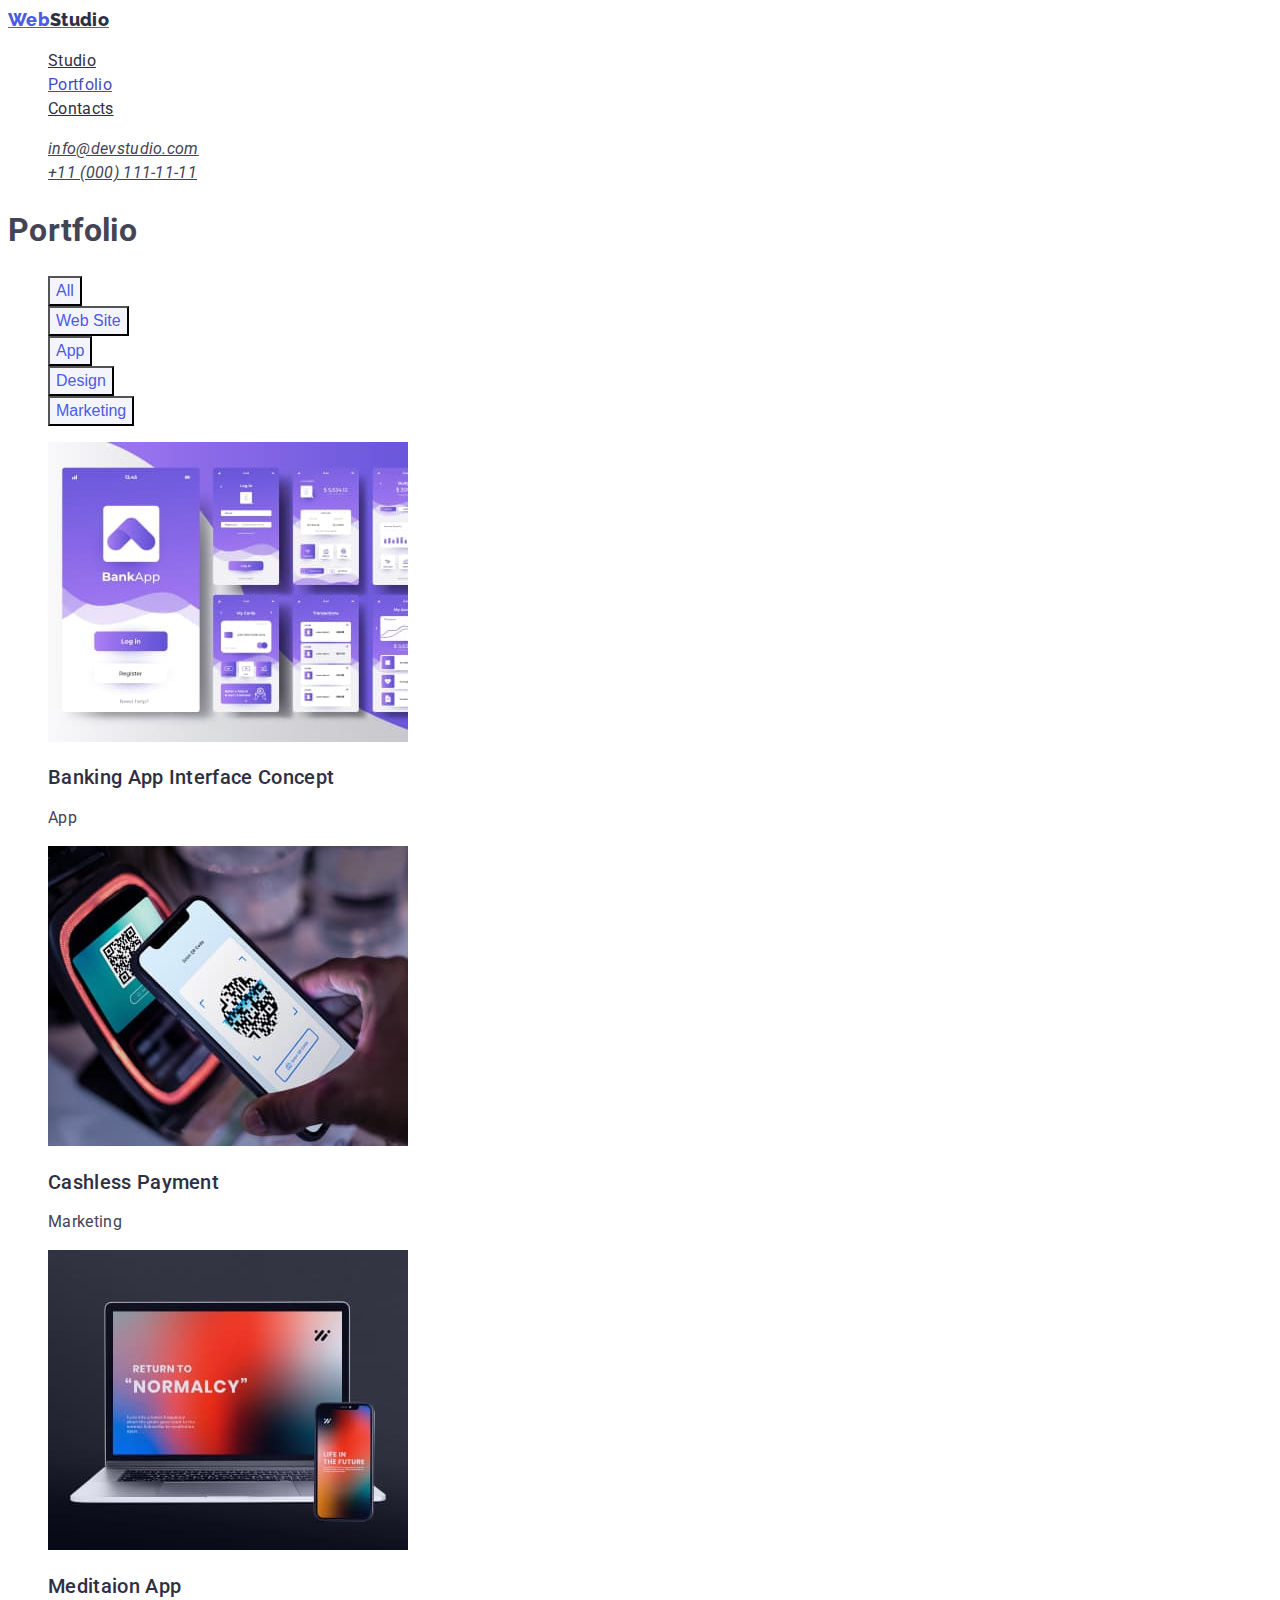
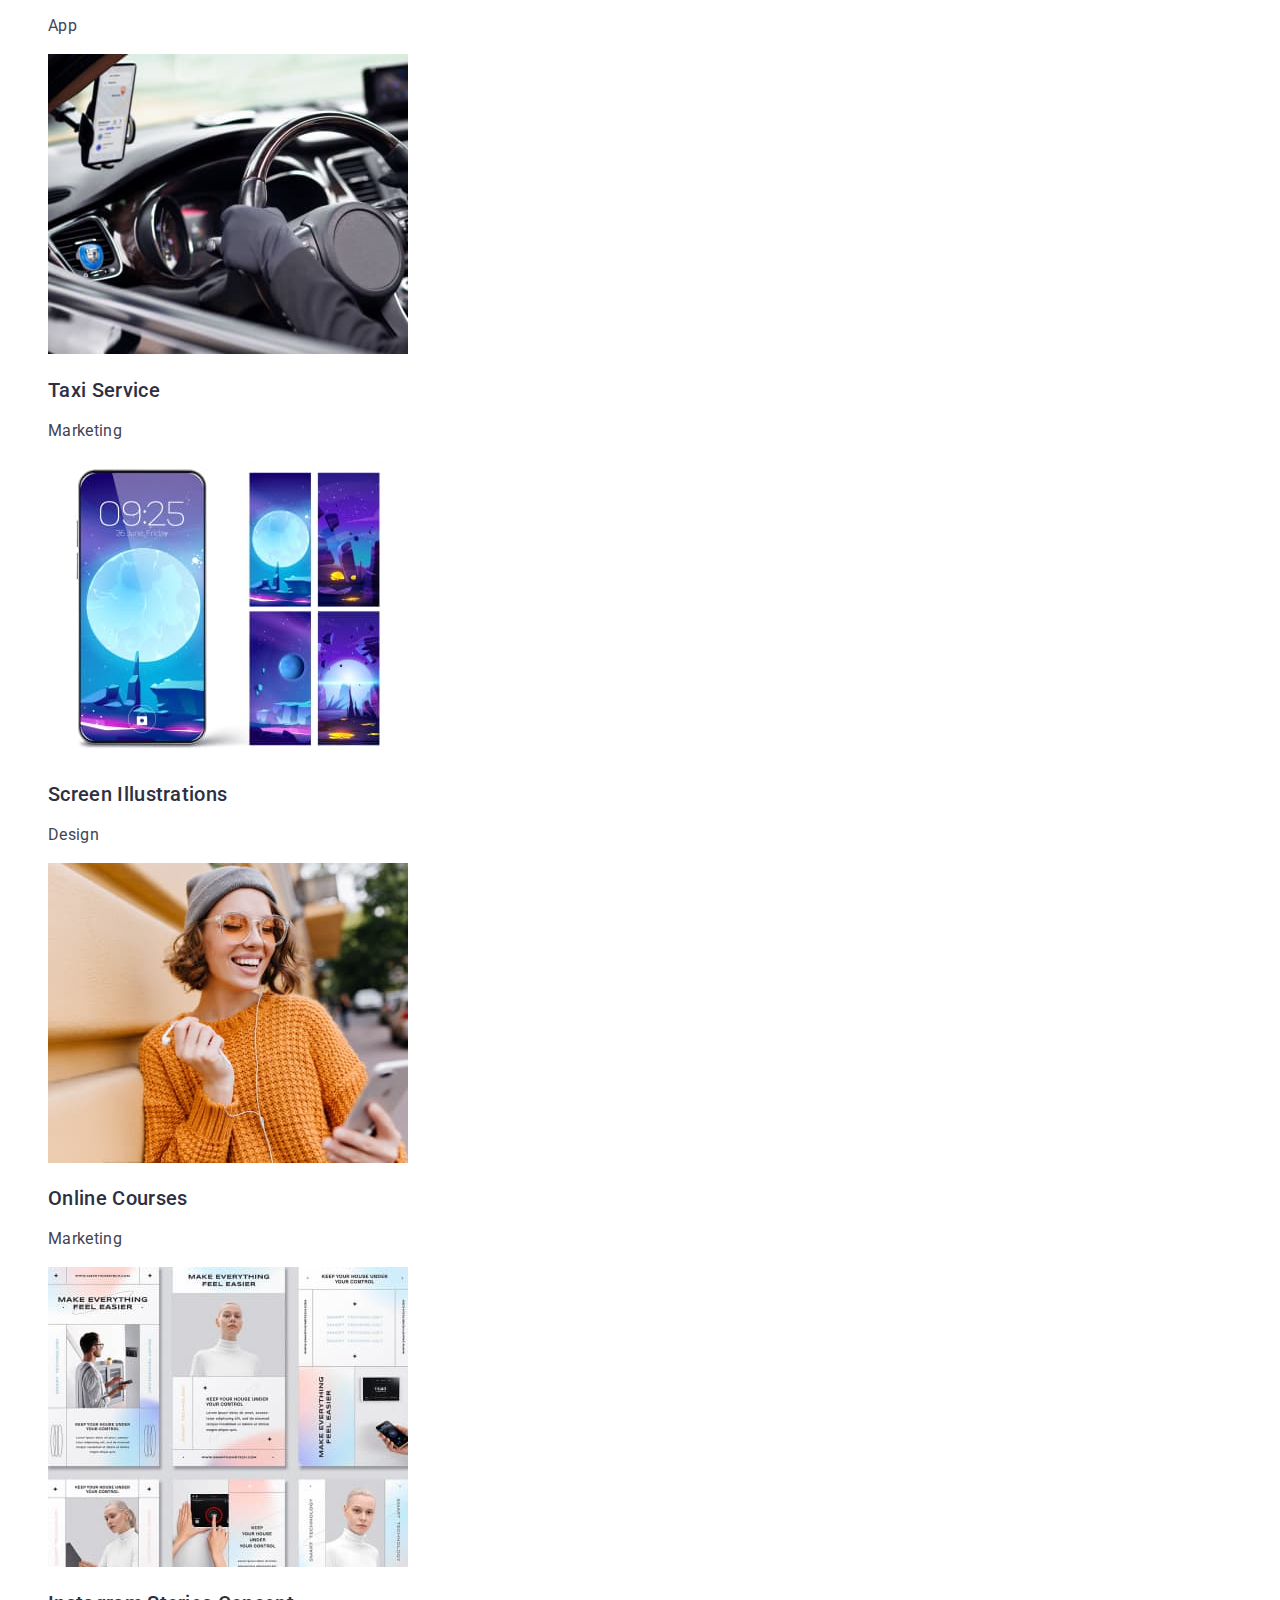
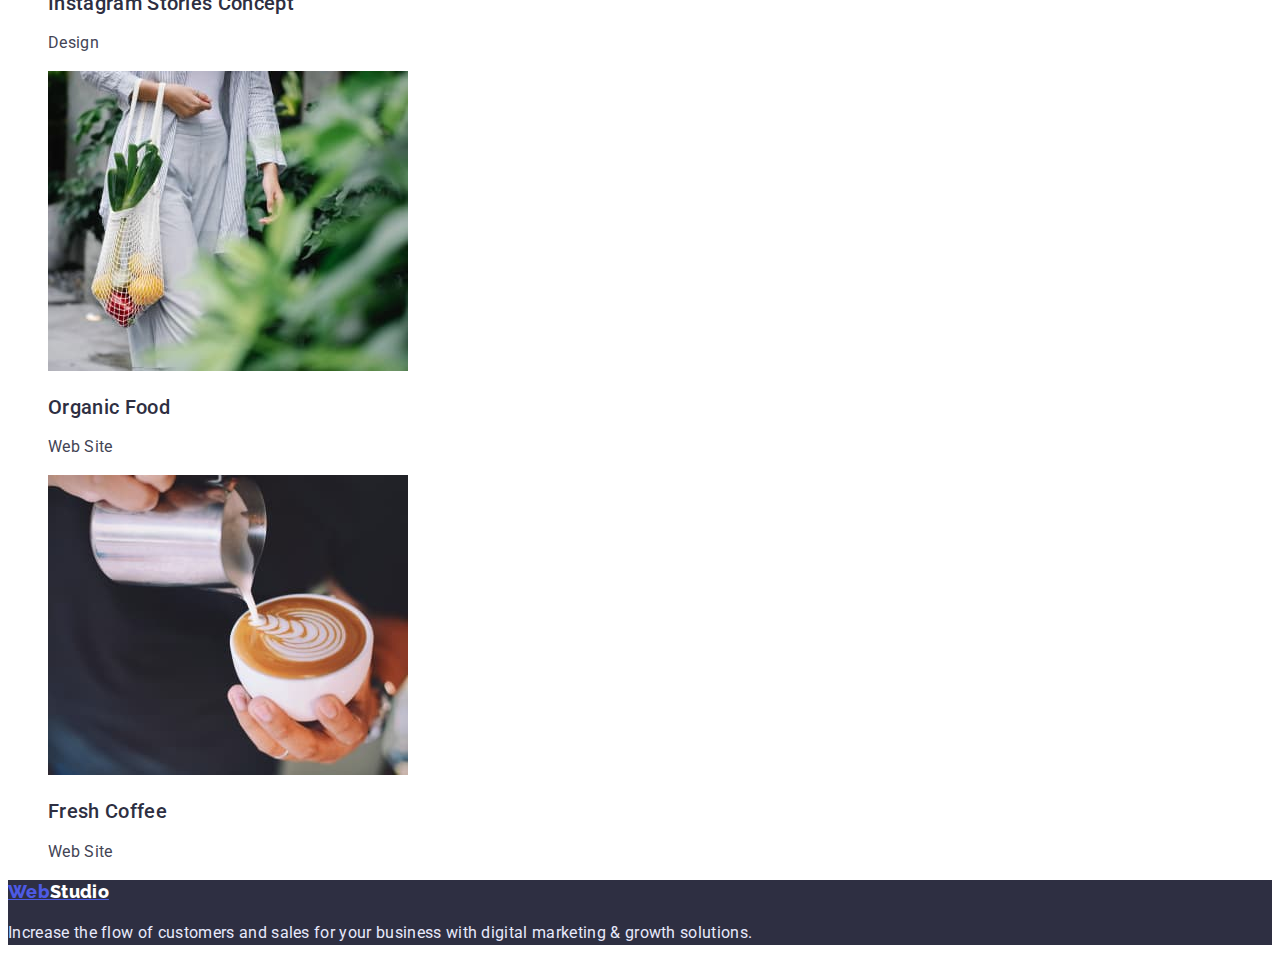
==== portfolio.html @ 9d426215 "homework 2" ====
<!DOCTYPE html>
<html lang="en">
  <head>
    <meta charset="UTF-8" />
    <meta http-equiv="X-UA-Compatible" content="IE=edge" />
    <meta name="viewport" content="width=device-width, initial-scale=1.0" />
    <title>Web Studio</title>
    <link rel="preconnect" href="https://fonts.googleapis.com" />
    <link rel="preconnect" href="https://fonts.gstatic.com" crossorigin />
    <link
      href="https://fonts.googleapis.com/css2?family=Raleway:wght@800&family=Roboto:wght@400;500;700&display=swap"
      rel="stylesheet"
    />
    <link rel="stylesheet" href="./css/styles.css" />
  </head>
  <body>
    <header>
      <nav>
        <a href="/index.html" class="logo"
          >Web<span class="logo-right">Studio</span></a
        >
        <ul class="site-nav list">
          <li><a href="/index.html" class="link">Studio</a></li>
          <li><a href="./portfolio.html" class="link current">Portfolio</a></li>
          <li><a href="" class="link">Contacts</a></li>
        </ul>
      </nav>

      <address>
        <ul class="contacts list">
          <li>
            <a href="mailto:info@devstudio.com" class="contacts-link"
              >info@devstudio.com</a
            >
          </li>
          <li>
            <a href="tel:+110001111111" class="contacts-link"
              >+11 (000) 111-11-11</a
            >
          </li>
        </ul>
      </address>
    </header>
    <main>
      <section class="section">
        <h1>Portfolio</h1>
        <ul class="site-nav list">
          <li><button class="section-button" type="button">All</button></li>
          <li>
            <button class="section-button" type="button">Web Site</button>
          </li>
          <li>
            <button class="section-button" type="button">App</button>
          </li>
          <li><button class="section-button" type="button">Design</button></li>
          <li>
            <button class="section-button" type="button">Marketing</button>
          </li>
        </ul>

        <!-- projects -->

        <ul class="list">
          <li>
            <img
              src="images/img.jpg1.jpg"
              alt="Banking App Interface Concept"
            />
            <h2 class="projects-title">Banking App Interface Concept</h2>
            <p class="projects-description">App</p>
          </li>
          <li>
            <img src="images/img.jpg2.jpg" alt="Cashless Payment" />

            <h2 class="projects-title">Cashless Payment</h2>
            <p class="projects-description">Marketing</p>
          </li>
          <li>
            <img src="images/img.jpg3.jpg" alt="Meditaion App" />
            <h2 class="projects-title">Meditaion App</h2>
            <p class="projects-description">App</p>
          </li>

          <li>
            <img src="images/img.jpg4.jpg" alt="Taxi Service" />

            <h2 class="projects-title">Taxi Service</h2>
            <p class="projects-description">Marketing</p>
          </li>
          <li>
            <img src="images/img.jpg5.jpg" alt="Screen Illustrations" />
            <h2 class="projects-title">Screen Illustrations</h2>
            <p class="projects-description">Design</p>
          </li>
          <li>
            <img src="images/img.jpg6.jpg" alt="Online Courses" />
            <h2 class="projects-title">Online Courses</h2>
            <p class="projects-description">Marketing</p>
          </li>

          <li>
            <img src="images/img.jpg7.jpg" alt="Instagram Stories Concept" />
            <h2 class="projects-title">Instagram Stories Concept</h2>
            <p class="projects-description">Design</p>
          </li>
          <li>
            <img src="images/img.jpg8.jpg" alt="Organic Food" />
            <h2 class="projects-title">Organic Food</h2>
            <p class="projects-description">Web Site</p>
          </li>
          <li>
            <img src="images/img.png9.jpg" alt="Fresh Coffee" />
            <h2 class="projects-title">Fresh Coffee</h2>
            <p class="projects-description">Web Site</p>
          </li>
        </ul>
      </section>
    </main>
    <footer class="page-footer">
      <div class="logo-group">
        <a href="/index.html" class="logo light-theme"
          >Web<span class="logo-right">Studio</span></a
        >
        <p class="text">
          Increase the flow of customers and sales for your business with
          digital marketing & growth solutions.
        </p>
      </div>
    </footer>
  </body>
</html>
---- css/styles.css ----
:root {
  --primary-text-color: #434455;
  --secondary-text-color: #e7e9fc;

  --secondary-background-color: #f4f4fd;

  --blue-color: #2e2f42;
  --accent-color: #4d5ae5;
  --white-color: #ffffff;
}

body {
  background-color: var(--white-color);
  color: var(--primary-text-color);

  font-family: Roboto, sans-serif;
  letter-spacing: 0.02em;
  font-size: 16px;
  line-height: 1.5;
}
.list {
  list-style: none;
}

/* 📌===logo */

.logo {
  color: var(--accent-color);

  font-family: 'Raleway';
  font-weight: 800;
  font-size: 18px;
  line-height: 1.3;
}
.logo-right {
  color: var(--blue-color);
}
.logo.light-theme > .logo-right {
  color: var(--white-color);
}

/*📌=== site-nav */

.site-nav .link {
  color: var(--blue-color);
}
.site-nav .link:hover,
.site-nav .link:focus,
.site-nav .link.current {
  color: #404bbf;
}

/*📌===contacts */

.contacts-link {
  color: var(--primary-text-color);
}
.contacts-link:hover,
.contacts-link:focus {
  color: #404bbf;
}

/*📌=== hero  */

.hero {
  background-color: var(--blue-color);
  text-align: center;
}
.hero-title {
  color: var(--white-color);
  font-weight: 700;
  font-size: 56px;
  line-height: 1.07;
}
.hero-button {
  background-color: var(--accent-color);
  color: var(--white-color);
  font-weight: 500;
  font-size: 16px;
  line-height: 1.5;
}

.hero-button:hover,
.hero-button:focus {
  background: #404bbf;
}
/* 📌===advantages */

.advantages-title {
  color: var(--blue-color);
  font-weight: 500;
  font-size: 20px;
  line-height: 1.2;
}

/* 📌 ===work examples */

.section-title {
  color: var(--blue-color);
  font-weight: 500;
  font-size: 20px;
  line-height: 1.2;
  text-align: center;
}

/* 📌 === Our Team */

.our-team {
  background: #f4f4fd;
}
.staff-title {
  color: var(--blue-color);
}

/* 📌 === footer  */

.page-footer {
  background-color: var(--blue-color);
}

.logo-group > .text {
  color: var(--secondary-text-color);
}

/*============ second page */
.section-button {
  background: #f4f4fd;
  color: #4d5ae5;

  font-weight: 500;
  font-size: 16px;
  line-height: 1.5;
}
.section-button:hover,
.section-button:focus {
  background: #404bbf;
  color: #ffffff;
}
/*============== projects */
.projects-title {
  color: var(--blue-color);
  font-weight: 500;
  font-size: 20px;
  line-height: 1.2;
}
.projects-description {
  color: var(--primary-text-color);
}
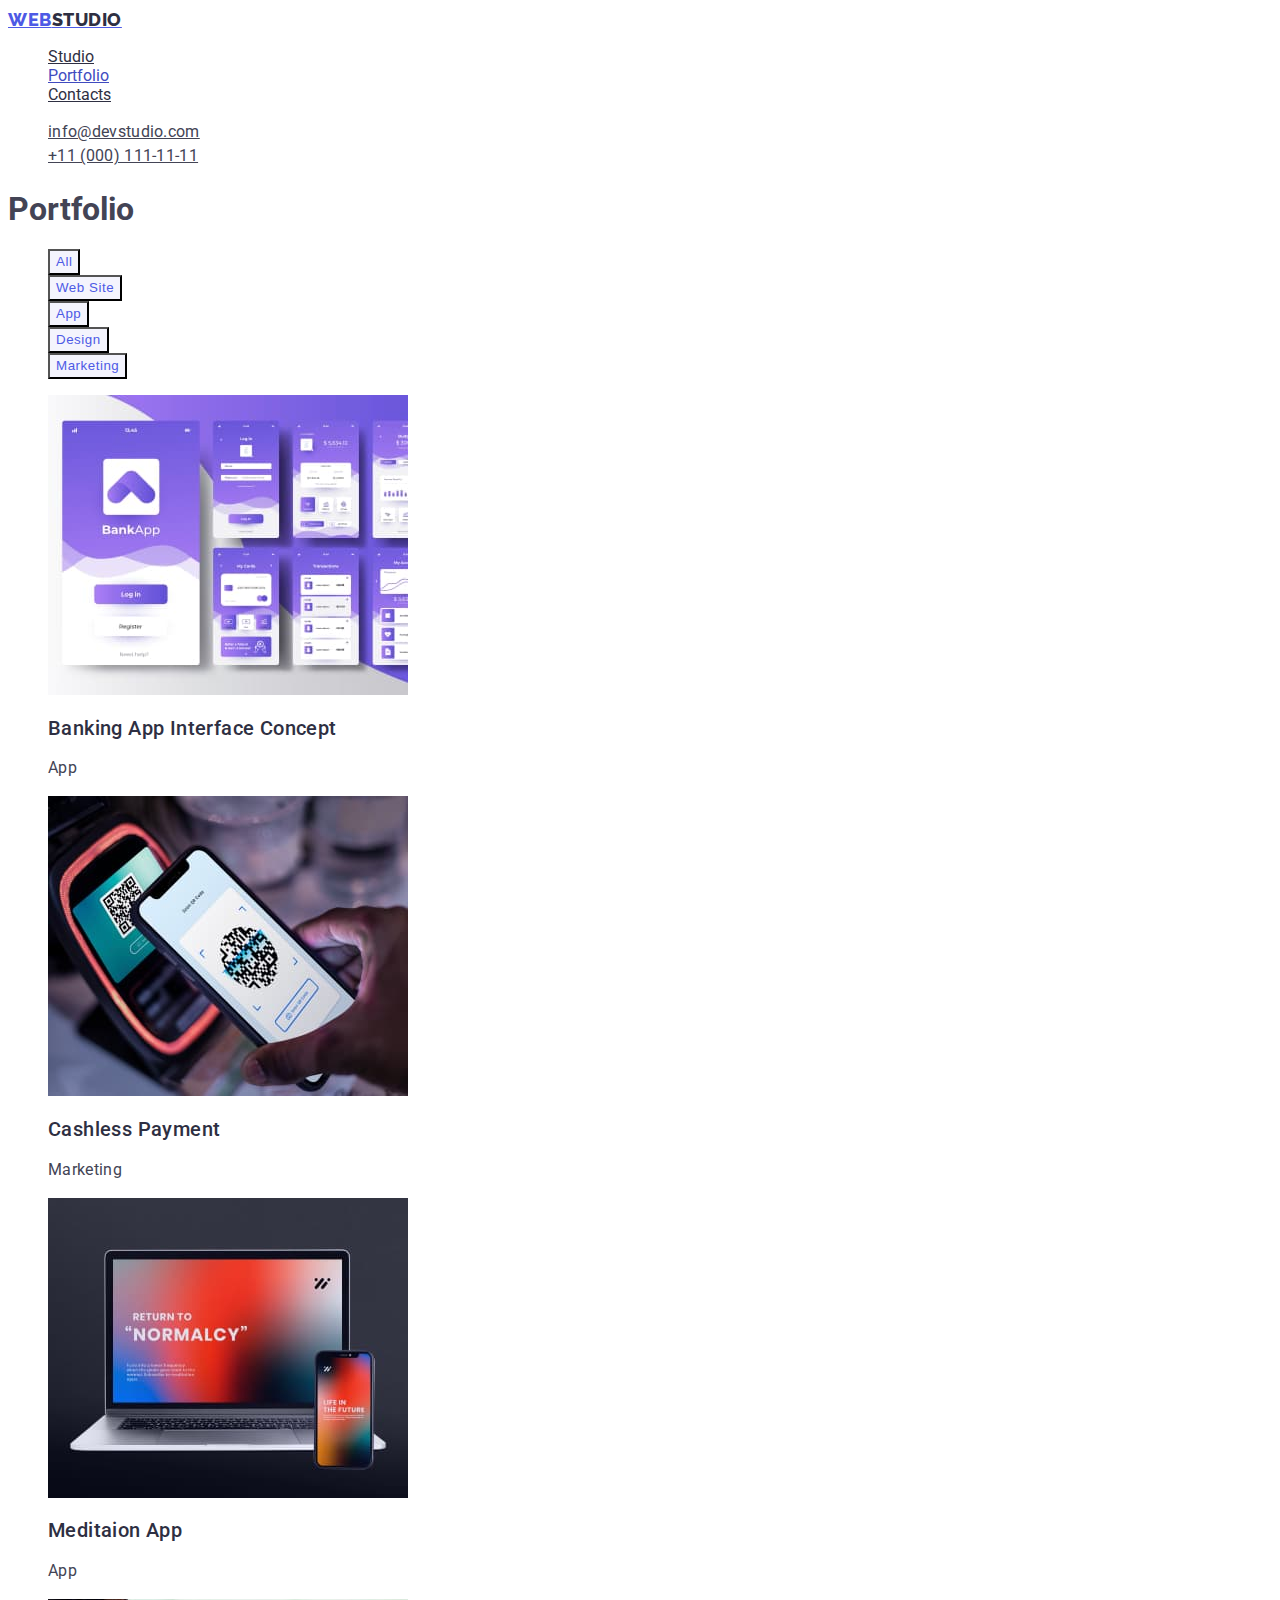
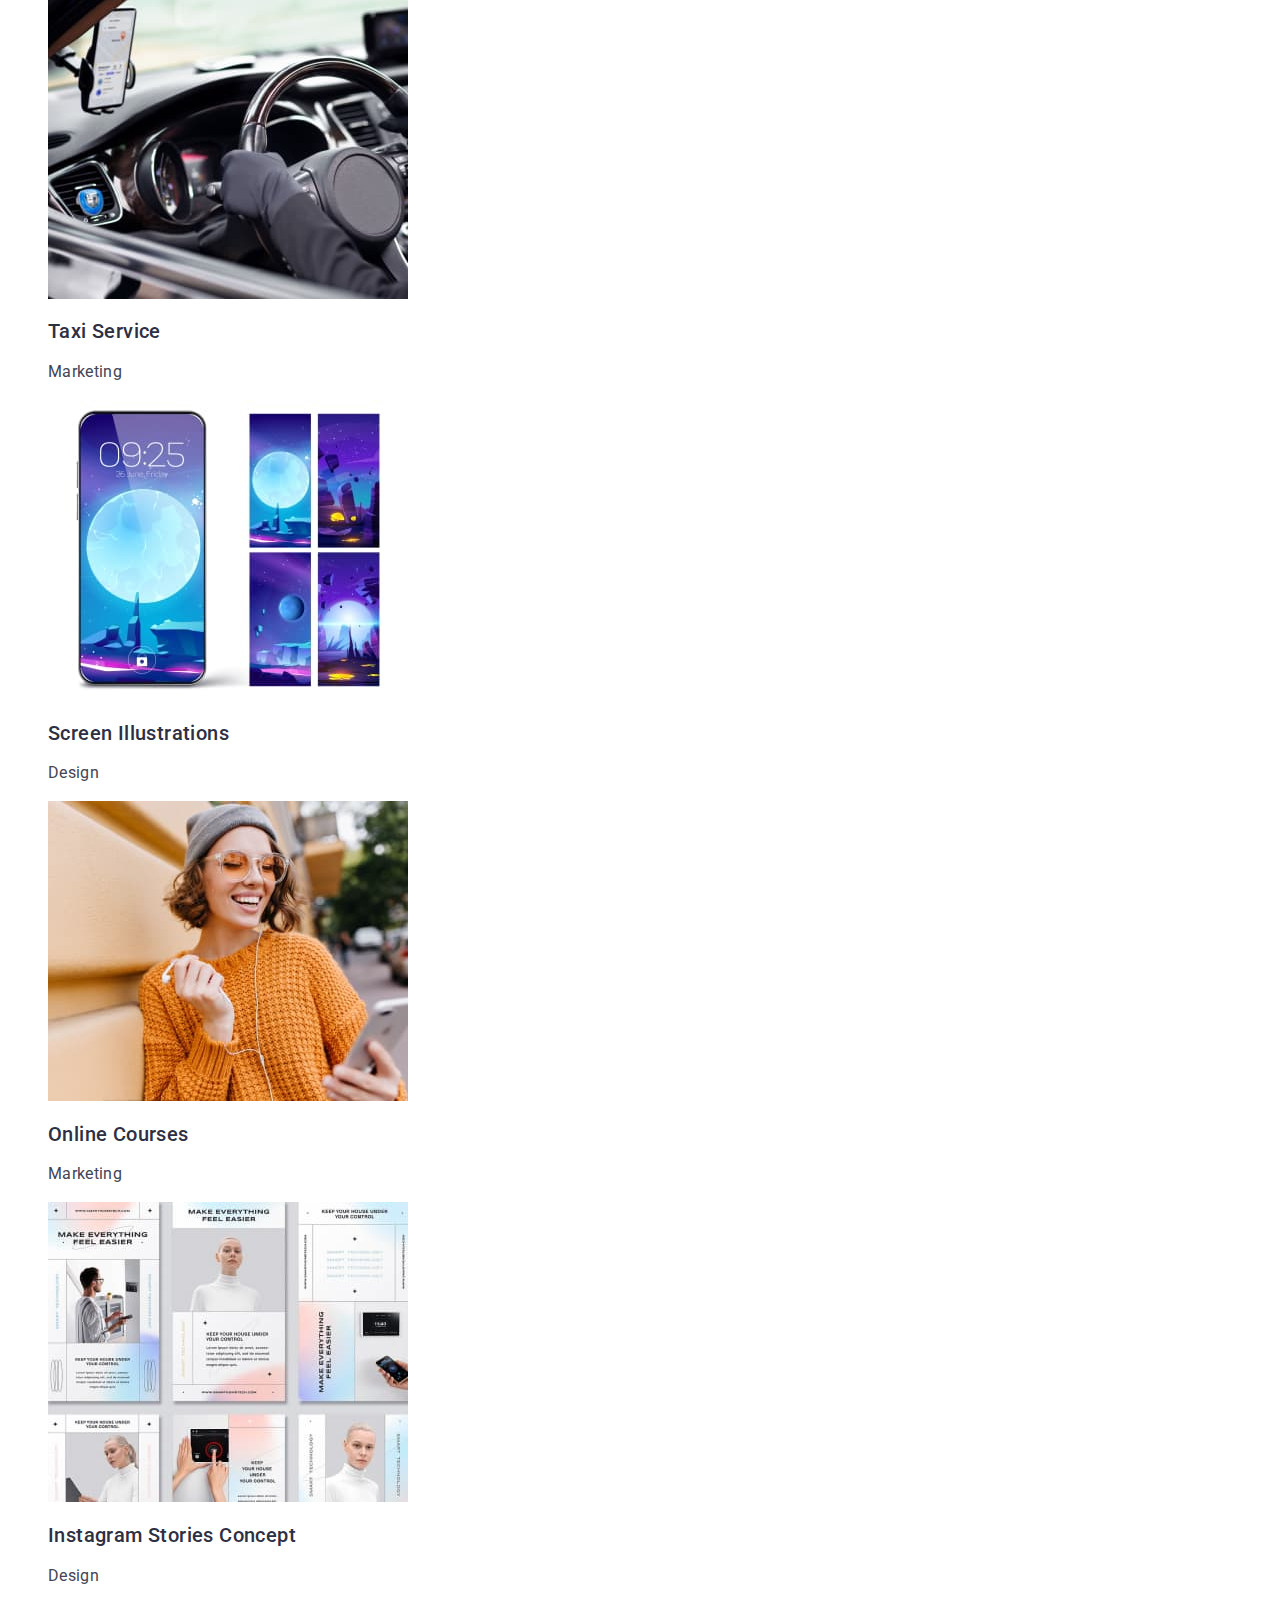
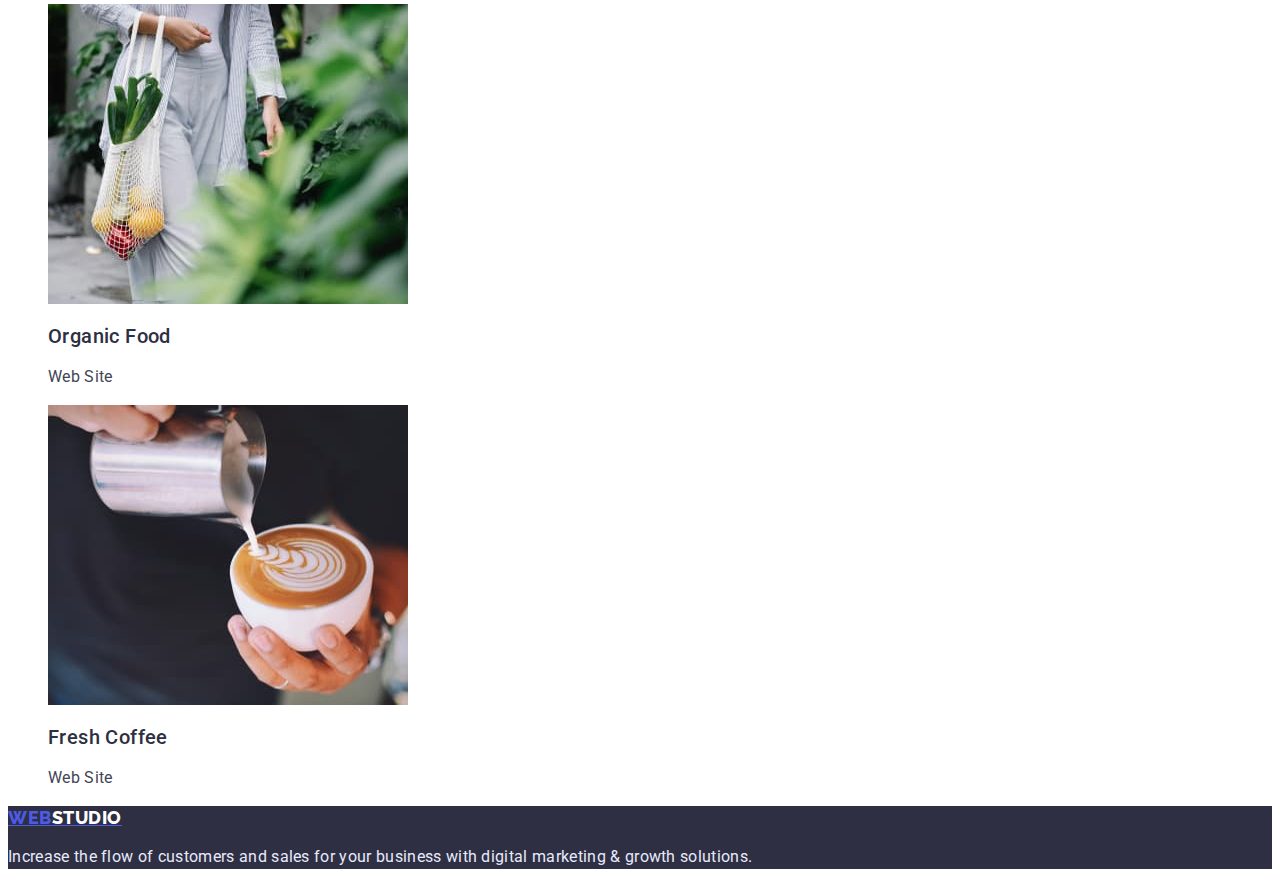
==== commit c442c33e: "add fixes" ====
--- a/portfolio.html
+++ b/portfolio.html
@@ -8,7 +8,7 @@
     <link rel="preconnect" href="https://fonts.googleapis.com" />
     <link rel="preconnect" href="https://fonts.gstatic.com" crossorigin />
     <link
-      href="https://fonts.googleapis.com/css2?family=Raleway:wght@800&family=Roboto:wght@400;500;700&display=swap"
+      href="https://fonts.googleapis.com/css2?family=Raleway:wght@800&family=Roboto:wght@400;500;700;900&display=swap"
       rel="stylesheet"
     />
     <link rel="stylesheet" href="./css/styles.css" />
@@ -16,7 +16,7 @@
   <body>
     <header>
       <nav>
-        <a href="/index.html" class="logo"
+        <a href="/index.html" class="logo dark"
           >Web<span class="logo-right">Studio</span></a
         >
         <ul class="site-nav list">
@@ -118,7 +118,7 @@
     </main>
     <footer class="page-footer">
       <div class="logo-group">
-        <a href="/index.html" class="logo light-theme"
+        <a href="/index.html" class="logo light"
           >Web<span class="logo-right">Studio</span></a
         >
         <p class="text">
--- a/css/styles.css
+++ b/css/styles.css
@@ -12,11 +12,7 @@
 body {
   background-color: var(--white-color);
   color: var(--primary-text-color);
-
   font-family: Roboto, sans-serif;
-  letter-spacing: 0.02em;
-  font-size: 16px;
-  line-height: 1.5;
 }
 .list {
   list-style: none;
@@ -31,12 +27,14 @@
   font-weight: 800;
   font-size: 18px;
   line-height: 1.3;
+  letter-spacing: 0.03em;
+  text-transform: uppercase;
 }
-.logo-right {
+.logo.light > .logo-right {
+  color: var(--white-color);
+}
+.logo.dark > .logo-right {
   color: var(--blue-color);
-}
-.logo.light-theme > .logo-right {
-  color: var(--white-color);
 }
 
 /*📌=== site-nav */
@@ -54,6 +52,9 @@
 
 .contacts-link {
   color: var(--primary-text-color);
+  font-style: normal;
+  line-height: 1.5;
+  letter-spacing: 0.02em;
 }
 .contacts-link:hover,
 .contacts-link:focus {
@@ -71,6 +72,7 @@
   font-weight: 700;
   font-size: 56px;
   line-height: 1.07;
+  letter-spacing: 0.02em;
 }
 .hero-button {
   background-color: var(--accent-color);
@@ -78,6 +80,7 @@
   font-weight: 500;
   font-size: 16px;
   line-height: 1.5;
+  letter-spacing: 0.04em;
 }
 
 .hero-button:hover,
@@ -90,17 +93,22 @@
   color: var(--blue-color);
   font-weight: 500;
   font-size: 20px;
-  line-height: 1.2;
+  letter-spacing: 0.02em;
+}
+.advantages-text {
+  line-height: 1.5;
+  letter-spacing: 0.02em;
 }
 
 /* 📌 ===work examples */
 
 .section-title {
   color: var(--blue-color);
-  font-weight: 500;
-  font-size: 20px;
-  line-height: 1.2;
+  font-weight: 700;
+  font-size: 36px;
+  line-height: 1.11;
   text-align: center;
+  letter-spacing: 0.02em;
 }
 
 /* 📌 === Our Team */
@@ -110,6 +118,13 @@
 }
 .staff-title {
   color: var(--blue-color);
+  font-weight: 500;
+  font-size: 20px;
+  letter-spacing: 0.02em;
+}
+.staff-position {
+  line-height: 1.5;
+  letter-spacing: 0.02em;
 }
 
 /* 📌 === footer  */
@@ -120,6 +135,8 @@
 
 .logo-group > .text {
   color: var(--secondary-text-color);
+  line-height: 1.5;
+  letter-spacing: 0.02em;
 }
 
 /*============ second page */
@@ -128,8 +145,9 @@
   color: #4d5ae5;
 
   font-weight: 500;
-  font-size: 16px;
   line-height: 1.5;
+  font-weight: 500;
+  letter-spacing: 0.04em;
 }
 .section-button:hover,
 .section-button:focus {
@@ -141,8 +159,10 @@
   color: var(--blue-color);
   font-weight: 500;
   font-size: 20px;
-  line-height: 1.2;
+  letter-spacing: 0.02em;
 }
 .projects-description {
   color: var(--primary-text-color);
+  line-height: 1.5;
+  letter-spacing: 0.02em;
 }
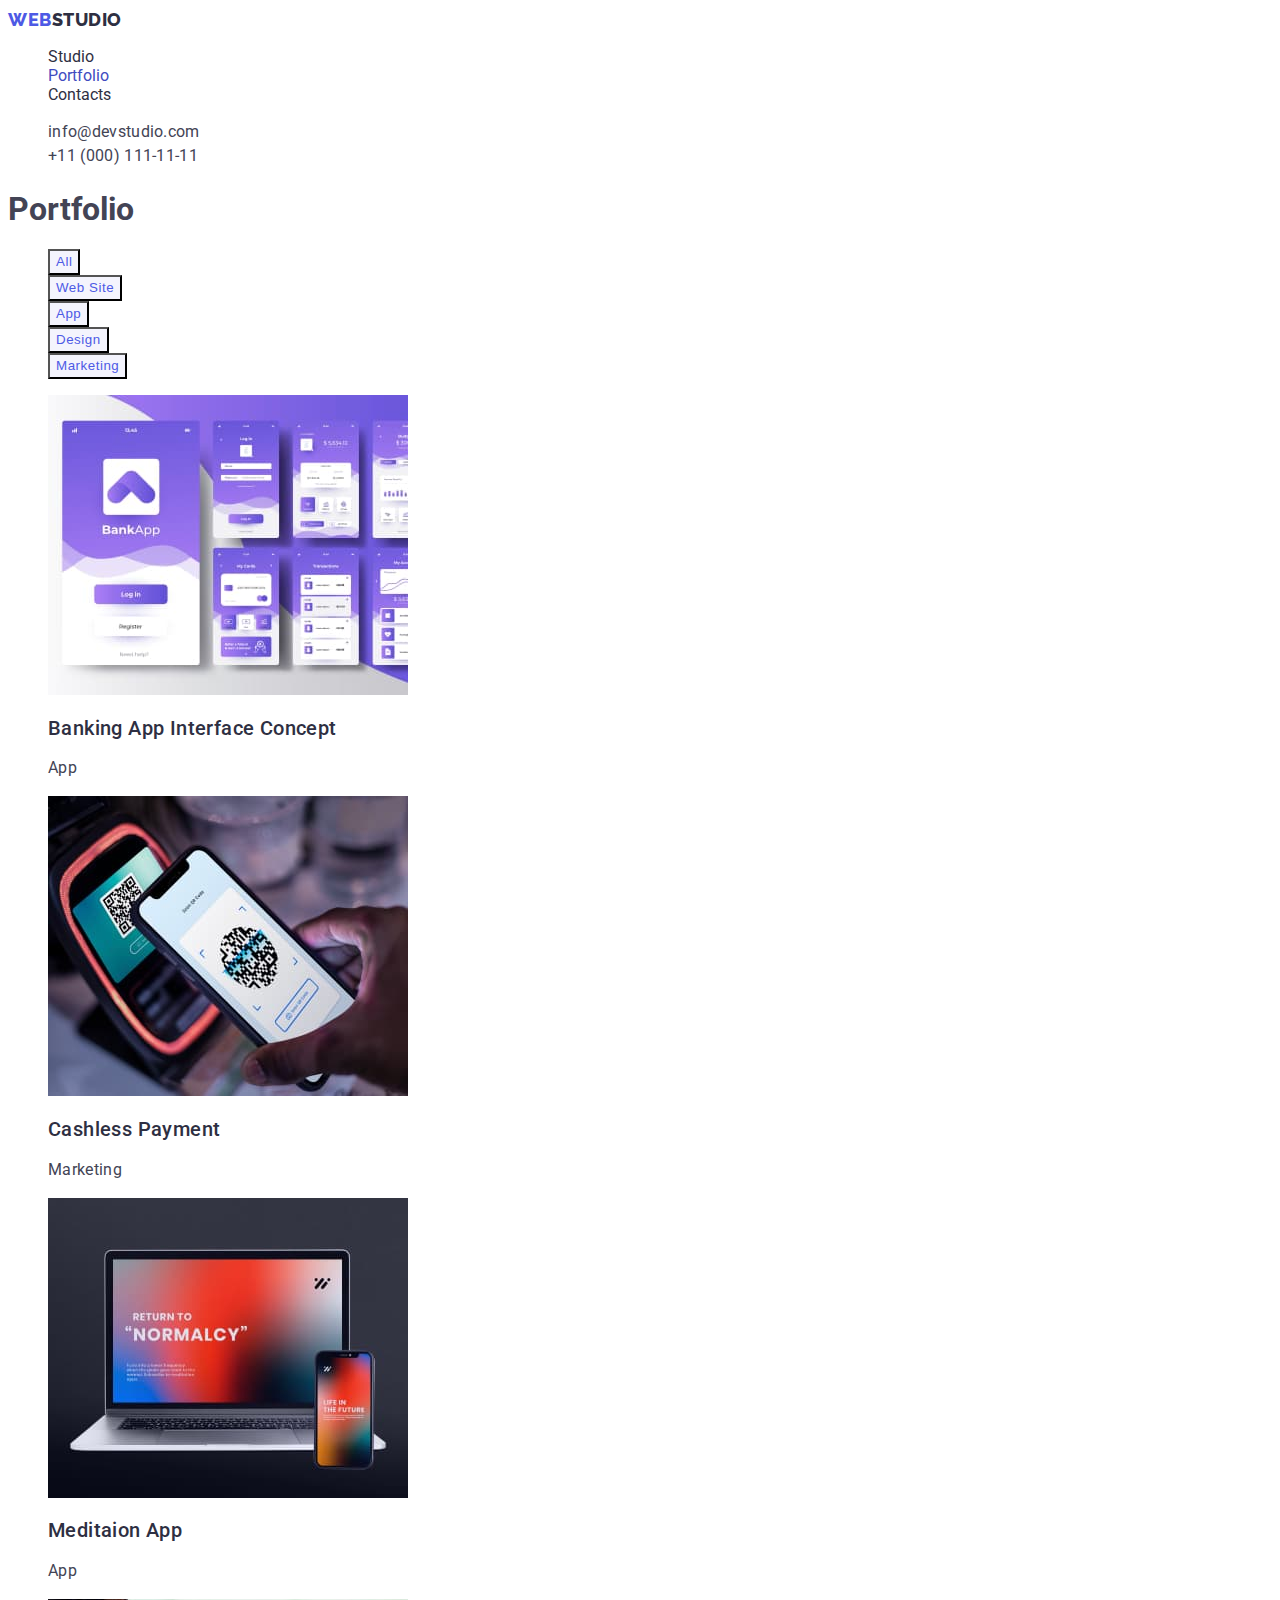
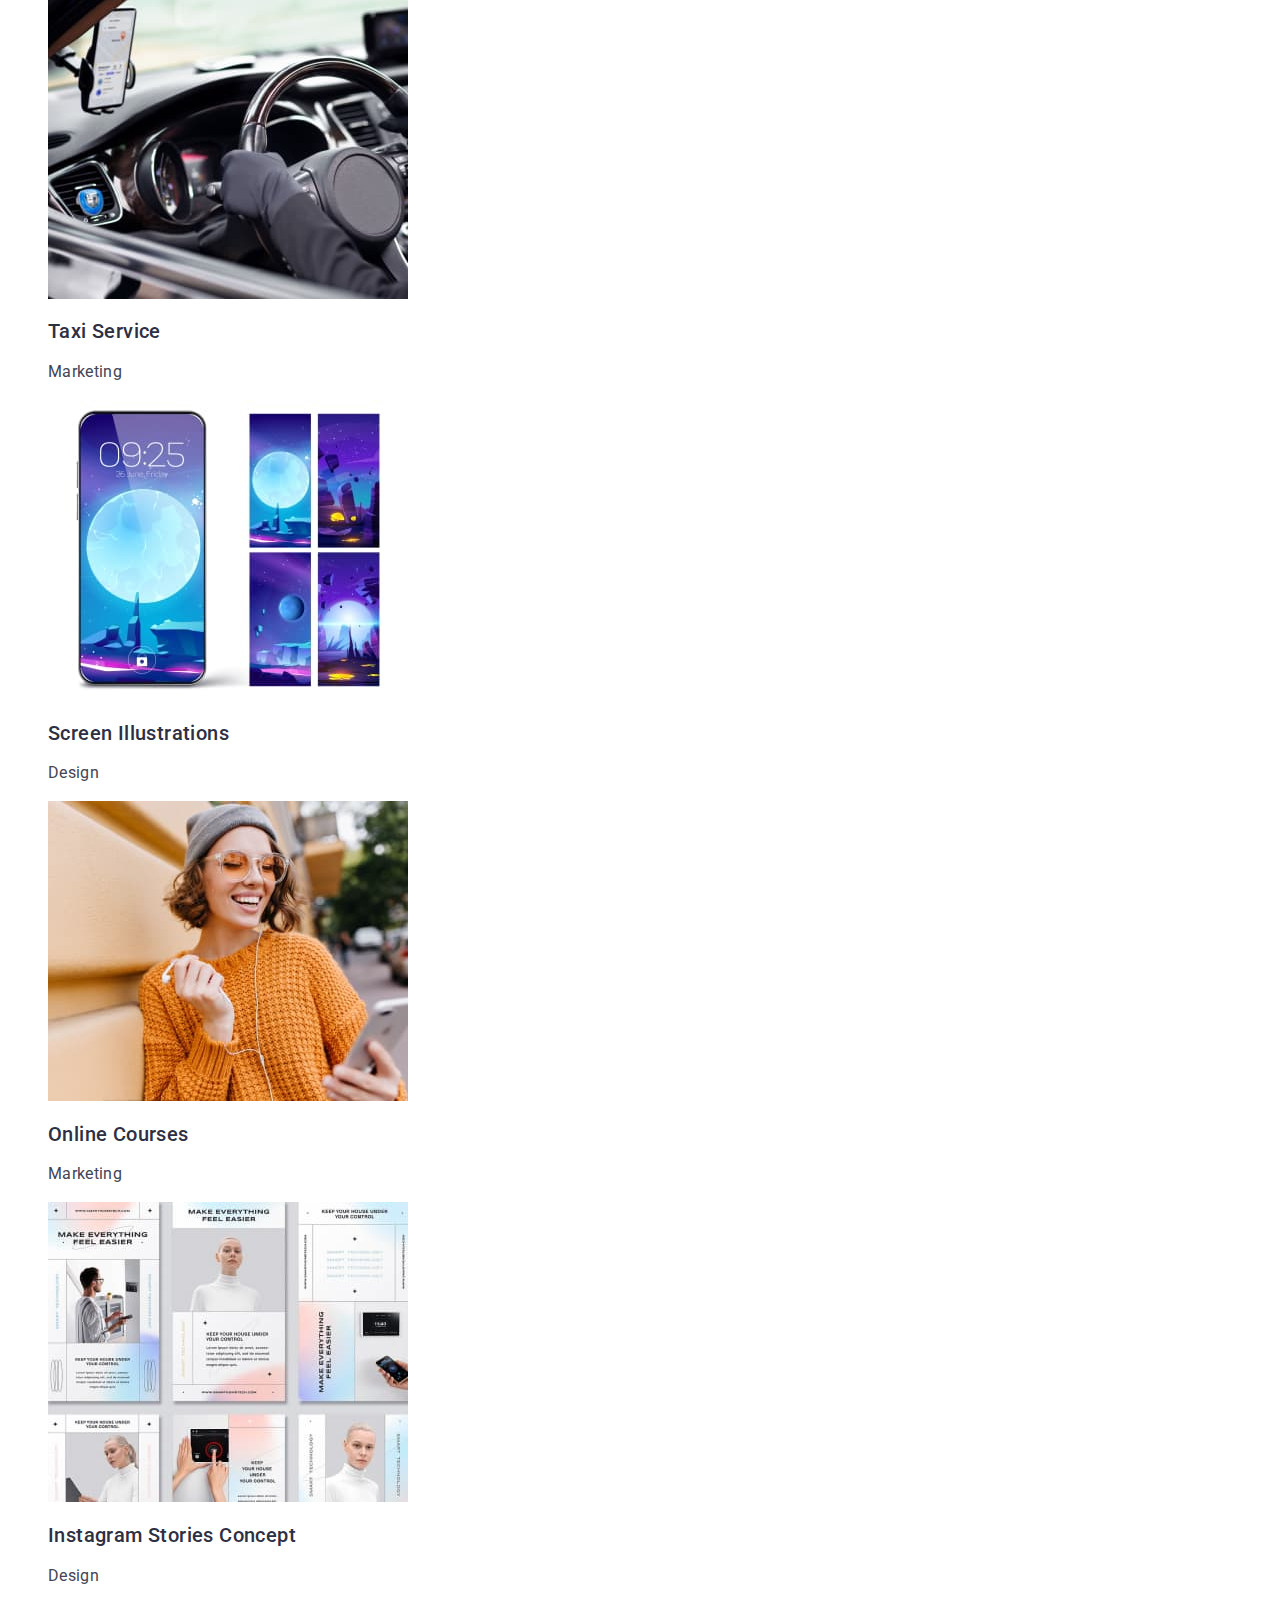
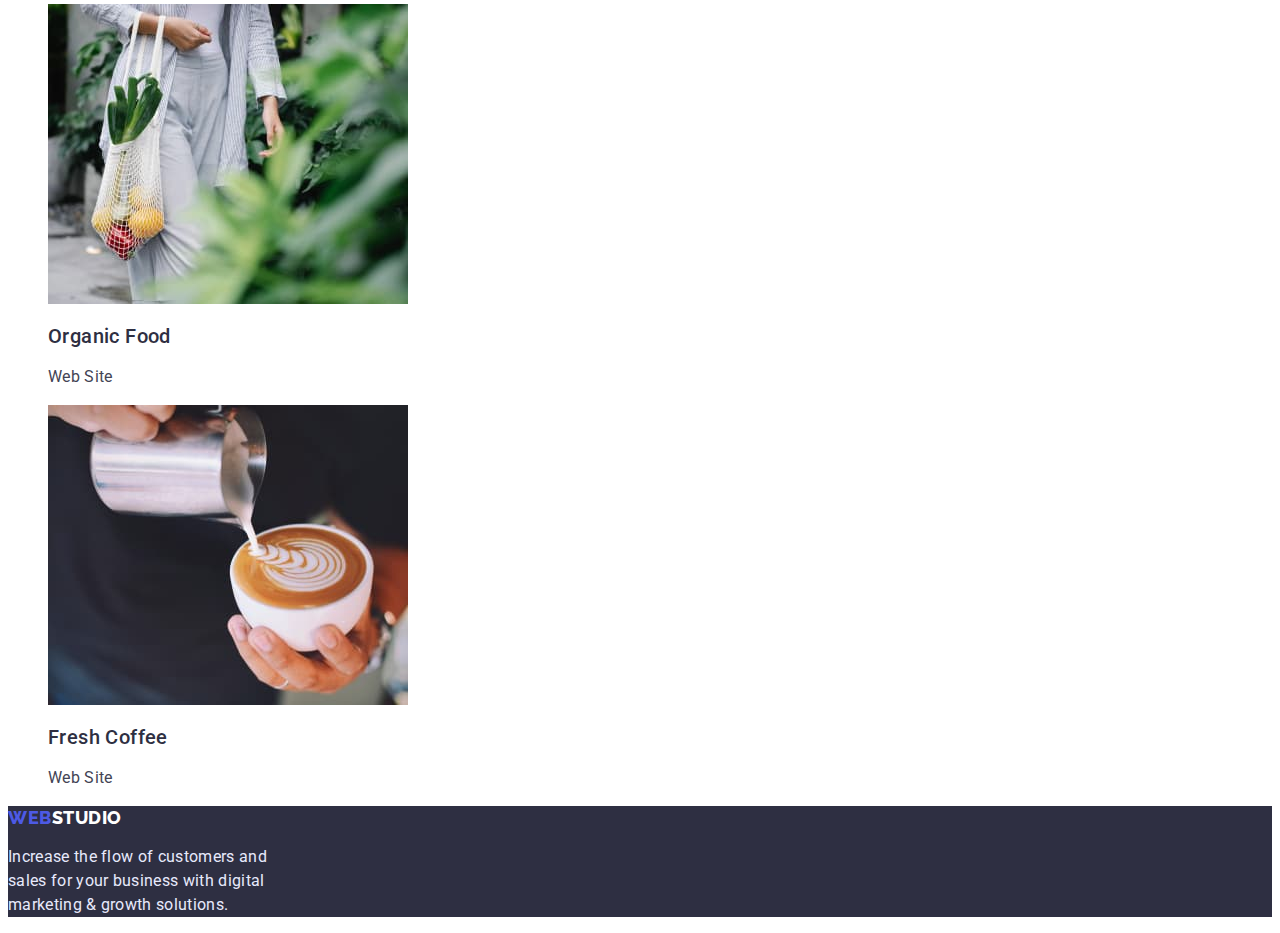
==== commit bf198309: "add fixes" ====
--- a/portfolio.html
+++ b/portfolio.html
@@ -16,7 +16,7 @@
   <body>
     <header>
       <nav>
-        <a href="/index.html" class="logo dark"
+        <a href="/index.html" class="logo dark link"
           >Web<span class="logo-right">Studio</span></a
         >
         <ul class="site-nav list">
@@ -29,12 +29,12 @@
       <address>
         <ul class="contacts list">
           <li>
-            <a href="mailto:info@devstudio.com" class="contacts-link"
+            <a href="mailto:info@devstudio.com" class="contacts-link link"
               >info@devstudio.com</a
             >
           </li>
           <li>
-            <a href="tel:+110001111111" class="contacts-link"
+            <a href="tel:+110001111111" class="contacts-link link"
               >+11 (000) 111-11-11</a
             >
           </li>
@@ -44,23 +44,29 @@
     <main>
       <section class="section">
         <h1>Portfolio</h1>
-        <ul class="site-nav list">
-          <li><button class="section-button" type="button">All</button></li>
+        <ul class="filter list">
           <li>
-            <button class="section-button" type="button">Web Site</button>
+            <button class="filter-button button" type="button">All</button>
           </li>
           <li>
-            <button class="section-button" type="button">App</button>
+            <button class="filter-button button" type="button">Web Site</button>
           </li>
-          <li><button class="section-button" type="button">Design</button></li>
           <li>
-            <button class="section-button" type="button">Marketing</button>
+            <button class="filter-button button" type="button">App</button>
+          </li>
+          <li>
+            <button class="filter-button button" type="button">Design</button>
+          </li>
+          <li>
+            <button class="filter-button button" type="button">
+              Marketing
+            </button>
           </li>
         </ul>
 
         <!-- projects -->
 
-        <ul class="list">
+        <ul class="projects list">
           <li>
             <img
               src="images/img.jpg1.jpg"
@@ -118,12 +124,13 @@
     </main>
     <footer class="page-footer">
       <div class="logo-group">
-        <a href="/index.html" class="logo light"
+        <a href="/index.html" class="logo light link"
           >Web<span class="logo-right">Studio</span></a
         >
         <p class="text">
-          Increase the flow of customers and sales for your business with
-          digital marketing & growth solutions.
+          Increase the flow of customers and<br />
+          sales for your business with digital<br />
+          marketing & growth solutions.
         </p>
       </div>
     </footer>
--- a/css/styles.css
+++ b/css/styles.css
@@ -17,12 +17,17 @@
 .list {
   list-style: none;
 }
+.link {
+  text-decoration: none;
+}
+.button {
+  cursor: pointer;
+}
 
 /* 📌===logo */
 
 .logo {
   color: var(--accent-color);
-
   font-family: 'Raleway';
   font-weight: 800;
   font-size: 18px;
@@ -140,17 +145,16 @@
 }
 
 /*============ second page */
-.section-button {
+.filter-button {
   background: #f4f4fd;
   color: #4d5ae5;
 
-  font-weight: 500;
   line-height: 1.5;
   font-weight: 500;
   letter-spacing: 0.04em;
 }
-.section-button:hover,
-.section-button:focus {
+.filter-button:hover,
+.filter-button:focus {
   background: #404bbf;
   color: #ffffff;
 }
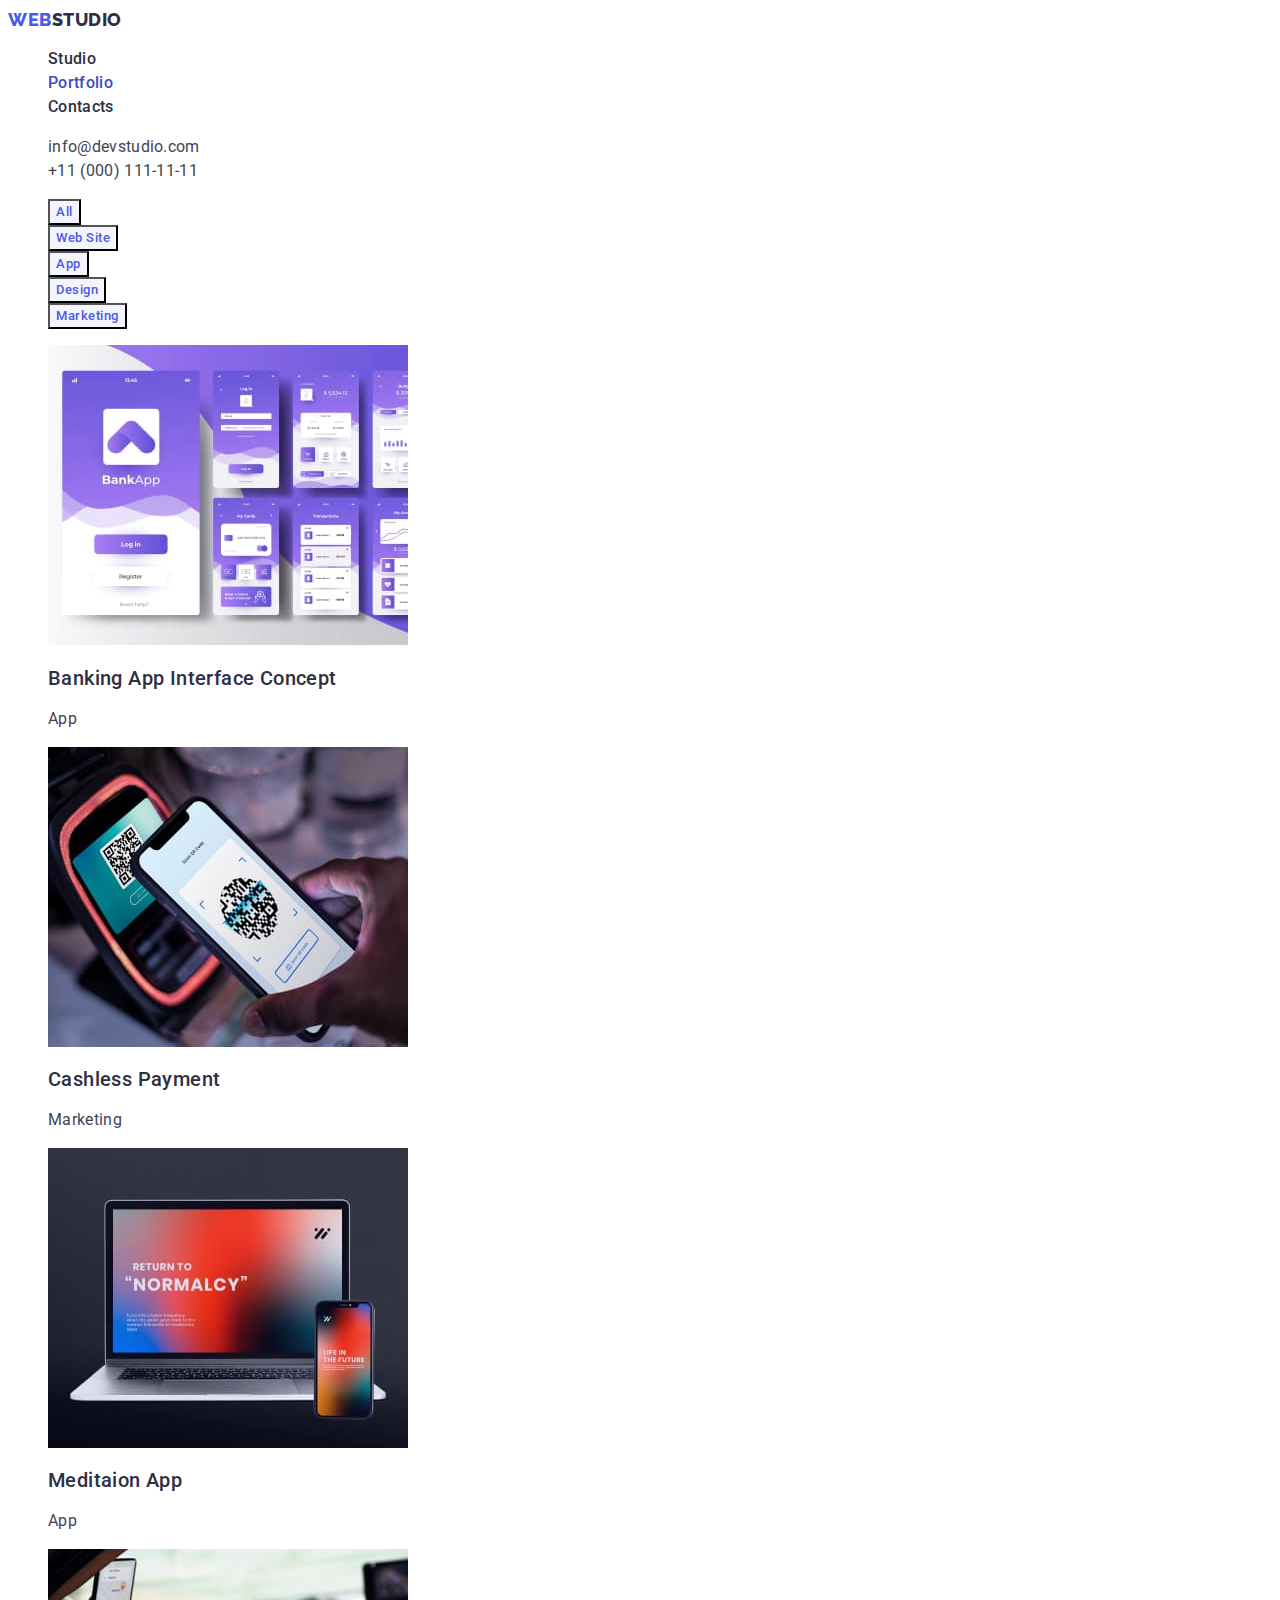
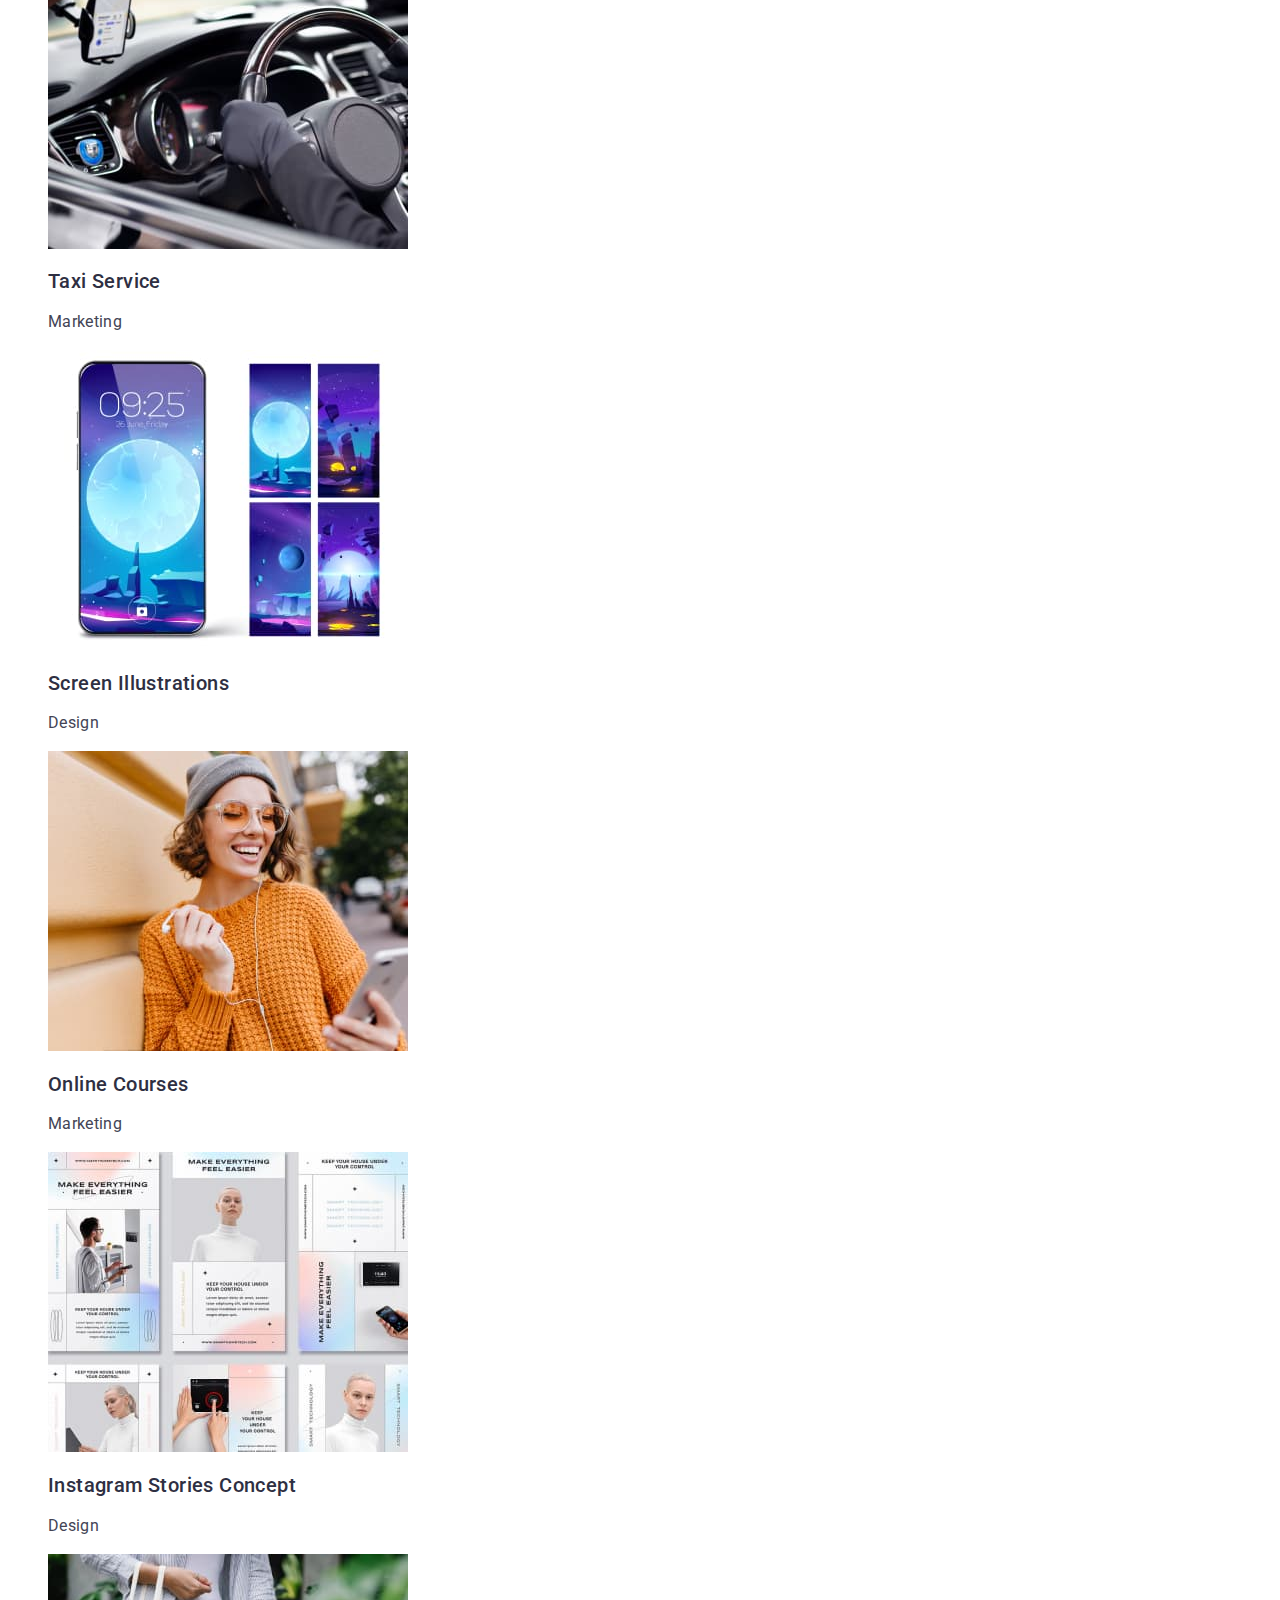
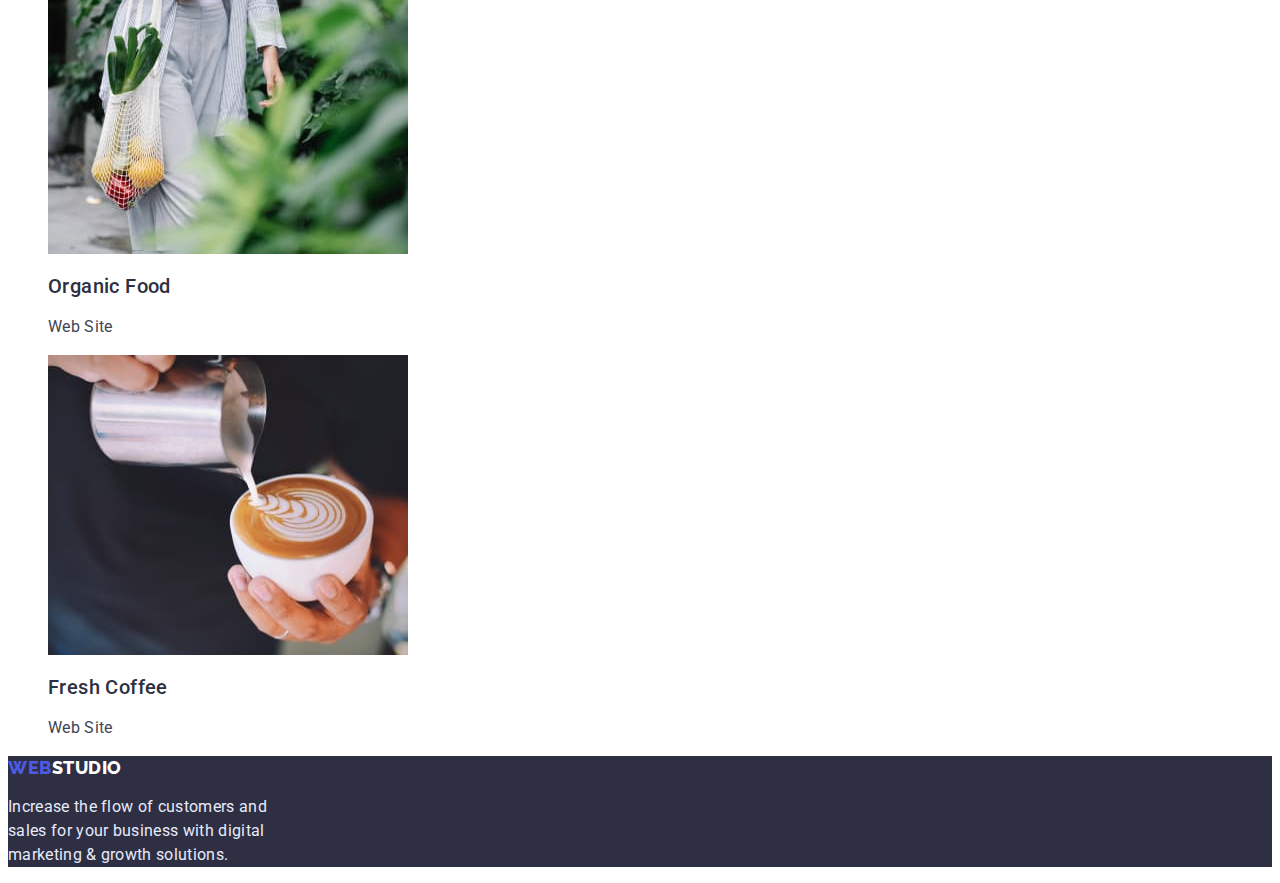
==== commit 3243a846: "Add font fixes, visually-hidden" ====
--- a/portfolio.html
+++ b/portfolio.html
@@ -20,7 +20,7 @@
           >Web<span class="logo-right">Studio</span></a
         >
         <ul class="site-nav list">
-          <li><a href="/index.html" class="link">Studio</a></li>
+          <li><a href="./index.html" class="link">Studio</a></li>
           <li><a href="./portfolio.html" class="link current">Portfolio</a></li>
           <li><a href="" class="link">Contacts</a></li>
         </ul>
@@ -43,7 +43,7 @@
     </header>
     <main>
       <section class="section">
-        <h1>Portfolio</h1>
+        <h1 class="visually-hidden">Portfolio</h1>
         <ul class="filter list">
           <li>
             <button class="filter-button button" type="button">All</button>
@@ -71,51 +71,60 @@
             <img
               src="images/img.jpg1.jpg"
               alt="Banking App Interface Concept"
+              width="360"
             />
             <h2 class="projects-title">Banking App Interface Concept</h2>
             <p class="projects-description">App</p>
           </li>
           <li>
-            <img src="images/img.jpg2.jpg" alt="Cashless Payment" />
+            <img src="images/img.jpg2.jpg" alt="Cashless Payment" width="360" />
 
             <h2 class="projects-title">Cashless Payment</h2>
             <p class="projects-description">Marketing</p>
           </li>
           <li>
-            <img src="images/img.jpg3.jpg" alt="Meditaion App" />
+            <img src="images/img.jpg3.jpg" alt="Meditaion App" width="360" />
             <h2 class="projects-title">Meditaion App</h2>
             <p class="projects-description">App</p>
           </li>
 
           <li>
-            <img src="images/img.jpg4.jpg" alt="Taxi Service" />
+            <img src="images/img.jpg4.jpg" alt="Taxi Service" width="360" />
 
             <h2 class="projects-title">Taxi Service</h2>
             <p class="projects-description">Marketing</p>
           </li>
           <li>
-            <img src="images/img.jpg5.jpg" alt="Screen Illustrations" />
+            <img
+              src="images/img.jpg5.jpg"
+              alt="Screen Illustrations"
+              width="360"
+            />
             <h2 class="projects-title">Screen Illustrations</h2>
             <p class="projects-description">Design</p>
           </li>
           <li>
-            <img src="images/img.jpg6.jpg" alt="Online Courses" />
+            <img src="images/img.jpg6.jpg" alt="Online Courses" width="360" />
             <h2 class="projects-title">Online Courses</h2>
             <p class="projects-description">Marketing</p>
           </li>
 
           <li>
-            <img src="images/img.jpg7.jpg" alt="Instagram Stories Concept" />
+            <img
+              src="images/img.jpg7.jpg"
+              alt="Instagram Stories Concept"
+              width="360"
+            />
             <h2 class="projects-title">Instagram Stories Concept</h2>
             <p class="projects-description">Design</p>
           </li>
           <li>
-            <img src="images/img.jpg8.jpg" alt="Organic Food" />
+            <img src="images/img.jpg8.jpg" alt="Organic Food" width="360" />
             <h2 class="projects-title">Organic Food</h2>
             <p class="projects-description">Web Site</p>
           </li>
           <li>
-            <img src="images/img.png9.jpg" alt="Fresh Coffee" />
+            <img src="images/img.png9.jpg" alt="Fresh Coffee" width="360" />
             <h2 class="projects-title">Fresh Coffee</h2>
             <p class="projects-description">Web Site</p>
           </li>
--- a/css/styles.css
+++ b/css/styles.css
@@ -14,6 +14,9 @@
   color: var(--primary-text-color);
   font-family: Roboto, sans-serif;
 }
+
+/* 📌 Utils */
+
 .list {
   list-style: none;
 }
@@ -23,12 +26,25 @@
 .button {
   cursor: pointer;
 }
+.visually-hidden {
+  position: absolute;
+  width: 1px;
+  height: 1px;
+  margin: -1px;
+  border: 0;
+  padding: 0;
+
+  white-space: nowrap;
+  clip-path: inset(100%);
+  clip: rect(0 0 0 0);
+  overflow: hidden;
+}
 
 /* 📌===logo */
 
 .logo {
   color: var(--accent-color);
-  font-family: 'Raleway';
+  font-family: 'Raleway', sans-serif;
   font-weight: 800;
   font-size: 18px;
   line-height: 1.3;
@@ -46,6 +62,11 @@
 
 .site-nav .link {
   color: var(--blue-color);
+  font-weight: 500;
+  /* ??? */
+  font-size: 16px;
+  line-height: 1.5;
+  letter-spacing: 0.02em;
 }
 .site-nav .link:hover,
 .site-nav .link:focus,
@@ -58,6 +79,8 @@
 .contacts-link {
   color: var(--primary-text-color);
   font-style: normal;
+  /* ??? */
+  font-size: 16px;
   line-height: 1.5;
   letter-spacing: 0.02em;
 }
@@ -81,6 +104,7 @@
 }
 .hero-button {
   background-color: var(--accent-color);
+  font-family: inherit;
   color: var(--white-color);
   font-weight: 500;
   font-size: 16px;
@@ -101,6 +125,8 @@
   letter-spacing: 0.02em;
 }
 .advantages-text {
+  /* ??? */
+  font-size: 16px;
   line-height: 1.5;
   letter-spacing: 0.02em;
 }
@@ -126,8 +152,12 @@
   font-weight: 500;
   font-size: 20px;
   letter-spacing: 0.02em;
+  /* ??? */
+  line-height: 1.2;
 }
 .staff-position {
+  /* ??? */
+  font-size: 16px;
   line-height: 1.5;
   letter-spacing: 0.02em;
 }
@@ -147,8 +177,9 @@
 /*============ second page */
 .filter-button {
   background: #f4f4fd;
+
+  font-family: inherit;
   color: #4d5ae5;
-
   line-height: 1.5;
   font-weight: 500;
   letter-spacing: 0.04em;
@@ -164,6 +195,8 @@
   font-weight: 500;
   font-size: 20px;
   letter-spacing: 0.02em;
+  /* ??? */
+  line-height: 1.2;
 }
 .projects-description {
   color: var(--primary-text-color);
